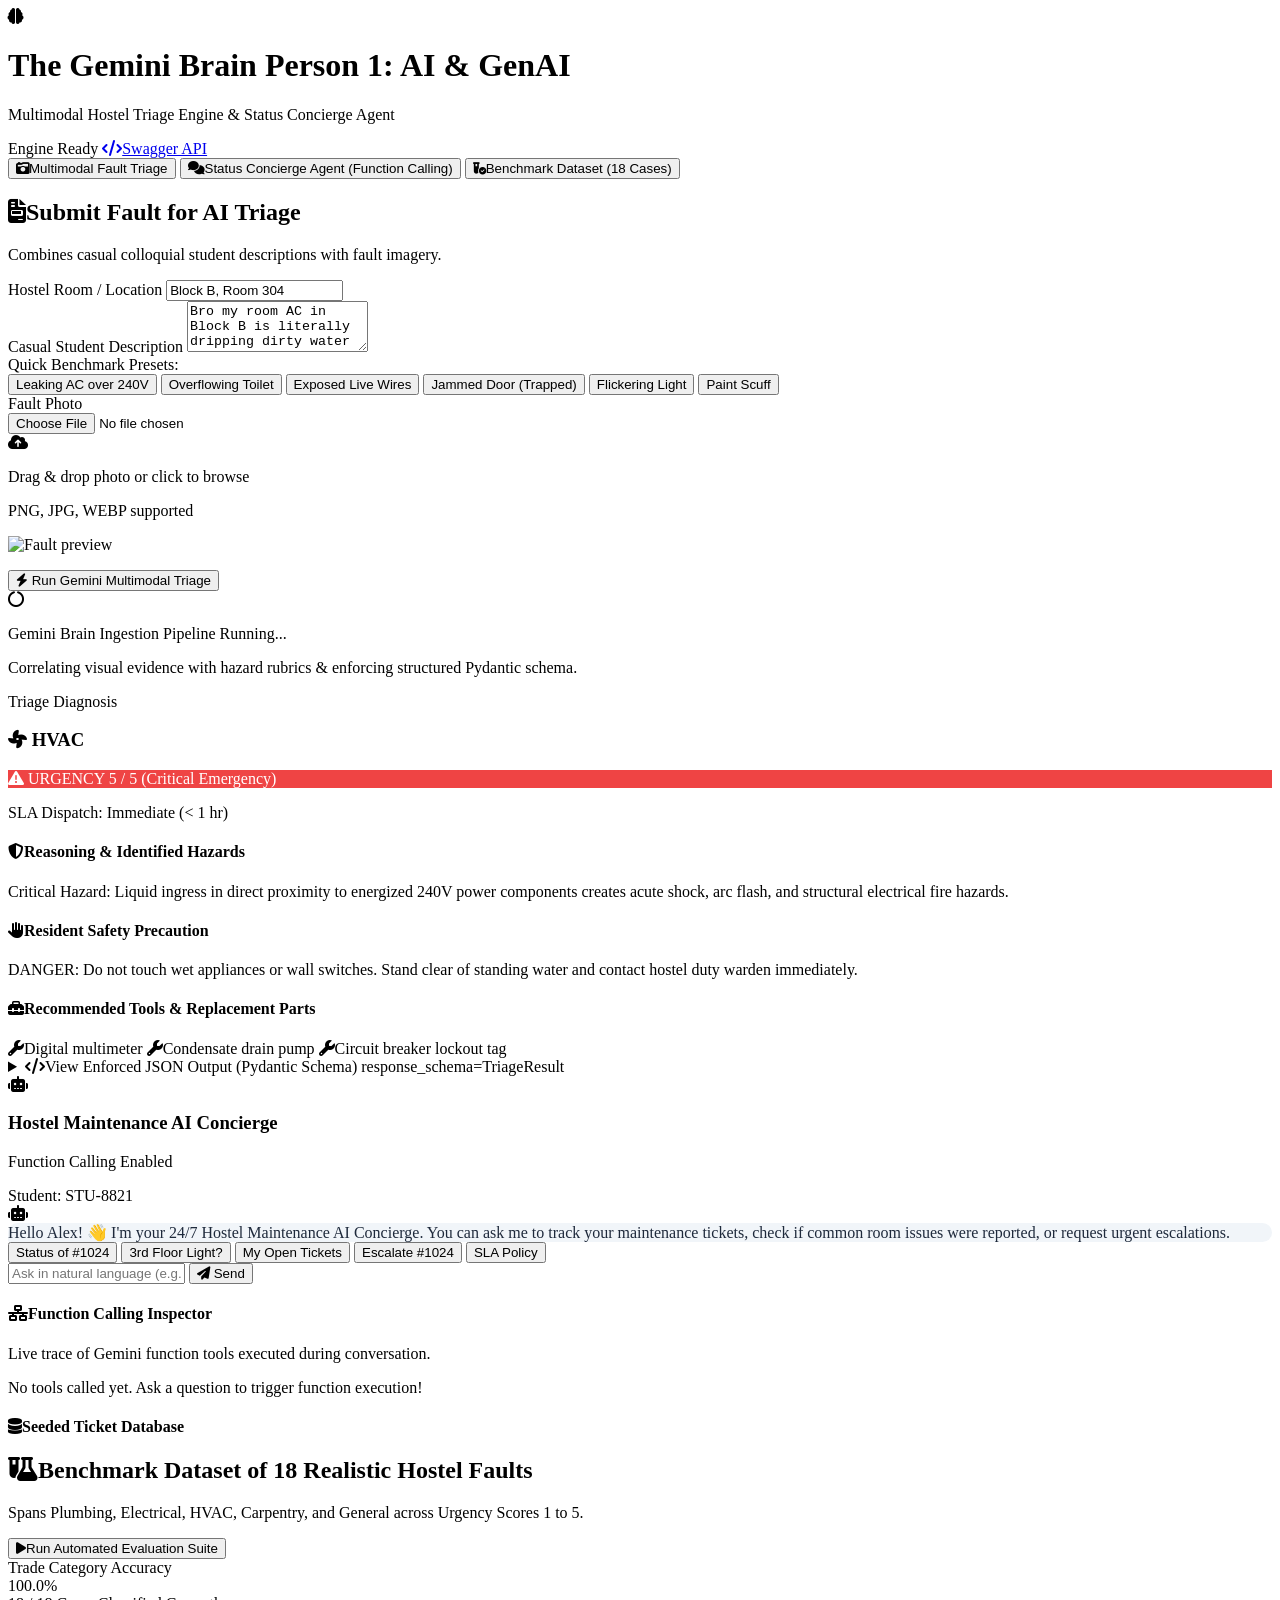
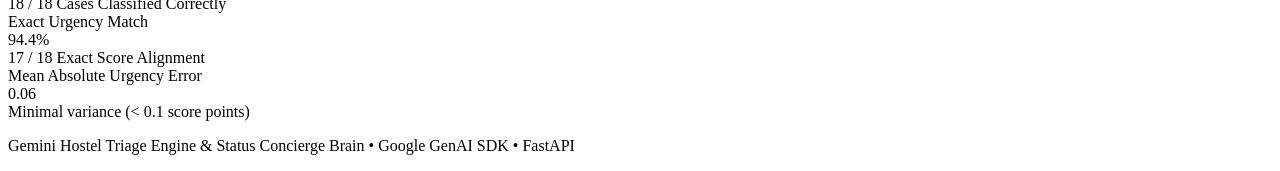
==== static/index.html @ 1e81d285 "Web dashboard" ====
<!DOCTYPE html>
<html lang="en">
<head>
  <meta charset="UTF-8">
  <meta name="viewport" content="width=device-width, initial-scale=1.0">
  <title>Gemini Brain: Hostel Maintenance AI Triage & Status Concierge</title>
  <script src="https://cdn.tailwindcss.com"></script>
  <link rel="stylesheet" href="https://cdnjs.cloudflare.com/ajax/libs/font-awesome/6.4.0/css/all.min.css">
  <style>
    .glass-card { background: rgba(255, 255, 255, 0.96); backdrop-filter: blur(12px); }
    .chat-bubble-user { background: #3b82f6; color: white; border-radius: 18px 18px 4px 18px; }
    .chat-bubble-bot { background: #f1f5f9; color: #1e293b; border-radius: 18px 18px 18px 4px; }
    .urgency-badge-5 { background: #ef4444; color: white; animation: pulse 2s infinite; }
    .urgency-badge-4 { background: #f97316; color: white; }
    .urgency-badge-3 { background: #f59e0b; color: white; }
    .urgency-badge-2 { background: #10b981; color: white; }
    .urgency-badge-1 { background: #64748b; color: white; }
    @keyframes pulse { 0%, 100% { opacity: 1; } 50% { opacity: 0.85; } }
  </style>
</head>
<body class="bg-slate-100 text-slate-800 font-sans min-h-screen flex flex-col">

  <!-- Navigation Header -->
  <header class="bg-slate-900 text-white shadow-lg sticky top-0 z-50">
    <div class="max-w-7xl mx-auto px-4 py-3.5 flex items-center justify-between">
      <div class="flex items-center space-x-3">
        <div class="w-10 h-10 rounded-xl bg-gradient-to-tr from-blue-500 to-indigo-600 flex items-center justify-center text-white shadow-md">
          <i class="fa-solid fa-brain text-xl"></i>
        </div>
        <div>
          <h1 class="font-bold text-lg leading-tight tracking-tight">The Gemini Brain <span class="text-xs font-semibold px-2 py-0.5 rounded bg-blue-500/30 text-blue-300 ml-1.5">Person 1: AI & GenAI</span></h1>
          <p class="text-xs text-slate-400">Multimodal Hostel Triage Engine & Status Concierge Agent</p>
        </div>
      </div>

      <div class="flex items-center space-x-3">
        <span id="engineModeBadge" class="text-xs px-3 py-1 rounded-full font-medium bg-emerald-950 text-emerald-300 border border-emerald-800 flex items-center">
          <span class="w-2 h-2 rounded-full bg-emerald-400 mr-2 animate-ping"></span>
          Engine Ready
        </span>
        <a href="/docs" target="_blank" class="text-xs px-3 py-1.5 rounded-lg bg-slate-800 hover:bg-slate-700 text-slate-200 border border-slate-700 transition">
          <i class="fa-solid fa-code mr-1.5"></i>Swagger API
        </a>
      </div>
    </div>
  </header>

  <!-- Navigation Tabs -->
  <div class="bg-white border-b border-slate-200">
    <div class="max-w-7xl mx-auto px-4 flex space-x-8">
      <button onclick="switchTab('triage')" id="tabBtn-triage" class="py-3 border-b-2 border-blue-600 font-semibold text-blue-600 flex items-center text-sm transition">
        <i class="fa-solid fa-camera-retro mr-2"></i>Multimodal Fault Triage
      </button>
      <button onclick="switchTab('concierge')" id="tabBtn-concierge" class="py-3 border-b-2 border-transparent font-medium text-slate-500 hover:text-slate-700 flex items-center text-sm transition">
        <i class="fa-solid fa-comments mr-2"></i>Status Concierge Agent (Function Calling)
      </button>
      <button onclick="switchTab('benchmark')" id="tabBtn-benchmark" class="py-3 border-b-2 border-transparent font-medium text-slate-500 hover:text-slate-700 flex items-center text-sm transition">
        <i class="fa-solid fa-vial-circle-check mr-2"></i>Benchmark Dataset (18 Cases)
      </button>
    </div>
  </div>

  <!-- Main Container -->
  <main class="max-w-7xl mx-auto px-4 py-6 flex-1 w-full">

    <!-- TAB 1: MULTIMODAL FAULT TRIAGE -->
    <div id="tab-triage" class="grid grid-cols-1 lg:grid-cols-12 gap-6">
      
      <!-- Input Column -->
      <div class="lg:col-span-5 space-y-4">
        <div class="bg-white rounded-2xl shadow-sm border border-slate-200 p-5">
          <h2 class="text-base font-bold text-slate-800 mb-1 flex items-center">
            <i class="fa-solid fa-file-invoice text-blue-600 mr-2"></i>Submit Fault for AI Triage
          </h2>
          <p class="text-xs text-slate-500 mb-4">Combines casual colloquial student descriptions with fault imagery.</p>

          <form id="triageForm" class="space-y-4">
            <!-- Location -->
            <div>
              <label class="block text-xs font-semibold text-slate-600 mb-1">Hostel Room / Location</label>
              <input type="text" id="triageLocation" value="Block B, Room 304" class="w-full text-sm px-3 py-2 rounded-lg border border-slate-300 focus:ring-2 focus:ring-blue-500 focus:outline-none" placeholder="e.g. Block B, Room 304">
            </div>

            <!-- Description -->
            <div>
              <label class="block text-xs font-semibold text-slate-600 mb-1">Casual Student Description</label>
              <textarea id="triageDesc" rows="3" class="w-full text-sm px-3 py-2 rounded-lg border border-slate-300 focus:ring-2 focus:ring-blue-500 focus:outline-none" placeholder="e.g., Bro my room AC is dripping water right onto my power socket and multi-plug extension cord! Heard slight crackling sound.">Bro my room AC in Block B is literally dripping dirty water right onto my 240V power outlet and multi-plug extension cord! Heard slight crackling sound.</textarea>
            </div>

            <!-- Quick Scenario Selectors -->
            <div>
              <label class="block text-xs font-semibold text-slate-500 mb-1">Quick Benchmark Presets:</label>
              <div class="flex flex-wrap gap-1.5 text-xs">
                <button type="button" onclick="loadPreset('TC-01')" class="px-2.5 py-1 bg-slate-100 hover:bg-slate-200 rounded text-slate-700 font-medium">Leaking AC over 240V</button>
                <button type="button" onclick="loadPreset('TC-02')" class="px-2.5 py-1 bg-slate-100 hover:bg-slate-200 rounded text-slate-700 font-medium">Overflowing Toilet</button>
                <button type="button" onclick="loadPreset('TC-04')" class="px-2.5 py-1 bg-slate-100 hover:bg-slate-200 rounded text-slate-700 font-medium">Exposed Live Wires</button>
                <button type="button" onclick="loadPreset('TC-05')" class="px-2.5 py-1 bg-slate-100 hover:bg-slate-200 rounded text-slate-700 font-medium">Jammed Door (Trapped)</button>
                <button type="button" onclick="loadPreset('TC-03')" class="px-2.5 py-1 bg-slate-100 hover:bg-slate-200 rounded text-slate-700 font-medium">Flickering Light</button>
                <button type="button" onclick="loadPreset('TC-15')" class="px-2.5 py-1 bg-slate-100 hover:bg-slate-200 rounded text-slate-700 font-medium">Paint Scuff</button>
              </div>
            </div>

            <!-- Image Upload Dropzone -->
            <div>
              <label class="block text-xs font-semibold text-slate-600 mb-1">Fault Photo</label>
              <div id="dropzone" class="border-2 border-dashed border-slate-300 rounded-xl p-4 text-center hover:border-blue-500 transition cursor-pointer relative bg-slate-50">
                <input type="file" id="triageFileInput" accept="image/*" class="absolute inset-0 opacity-0 cursor-pointer w-full h-full">
                <div id="uploadPrompt" class="space-y-1">
                  <i class="fa-solid fa-cloud-arrow-up text-2xl text-slate-400"></i>
                  <p class="text-xs text-slate-600 font-medium">Drag & drop photo or click to browse</p>
                  <p class="text-[10px] text-slate-400">PNG, JPG, WEBP supported</p>
                </div>
                <div id="imagePreviewContainer" class="hidden">
                  <img id="imagePreview" src="" alt="Fault preview" class="max-h-40 mx-auto rounded-lg shadow-sm border border-slate-200 object-contain">
                  <p id="imageFilename" class="text-[11px] text-slate-500 mt-1 truncate"></p>
                </div>
              </div>
            </div>

            <button type="submit" id="btnRunTriage" class="w-full py-2.5 px-4 bg-blue-600 hover:bg-blue-700 text-white rounded-xl font-semibold text-sm shadow-md hover:shadow-lg transition flex items-center justify-center space-x-2">
              <i class="fa-solid fa-bolt"></i>
              <span>Run Gemini Multimodal Triage</span>
            </button>
          </form>
        </div>
      </div>

      <!-- Result Column -->
      <div class="lg:col-span-7 space-y-4">
        
        <!-- Loading Indicator -->
        <div id="triageLoading" class="hidden bg-white rounded-2xl shadow-sm border border-slate-200 p-8 text-center space-y-3">
          <div class="inline-block animate-spin text-blue-600 text-3xl">
            <i class="fa-solid fa-circle-notch"></i>
          </div>
          <p class="text-sm font-semibold text-slate-700">Gemini Brain Ingestion Pipeline Running...</p>
          <p class="text-xs text-slate-400">Correlating visual evidence with hazard rubrics & enforcing structured Pydantic schema.</p>
        </div>

        <!-- Triage Result Card -->
        <div id="triageResultCard" class="bg-white rounded-2xl shadow-sm border border-slate-200 p-6 space-y-5">
          <div class="flex items-start justify-between border-b border-slate-100 pb-4">
            <div>
              <span class="text-xs font-semibold uppercase tracking-wider text-slate-400">Triage Diagnosis</span>
              <h3 id="resTradeTitle" class="text-xl font-extrabold text-slate-900 mt-0.5 flex items-center">
                <span id="resTradeIcon" class="mr-2 text-blue-600"><i class="fa-solid fa-fan"></i></span>
                <span id="resTrade">HVAC</span>
              </h3>
            </div>

            <div class="text-right">
              <div id="resUrgencyBadge" class="inline-flex items-center px-3 py-1 rounded-full text-xs font-black shadow-sm urgency-badge-5">
                <i class="fa-solid fa-triangle-exclamation mr-1.5"></i>
                <span id="resUrgencyText">URGENCY 5 / 5 (Critical Emergency)</span>
              </div>
              <p class="text-[11px] text-slate-500 mt-1">SLA Dispatch: <span id="resSla" class="font-bold text-slate-700">Immediate (< 1 hr)</span></p>
            </div>
          </div>

          <!-- Hazards & Reasoning -->
          <div>
            <h4 class="text-xs font-bold uppercase tracking-wider text-slate-500 mb-1.5 flex items-center">
              <i class="fa-solid fa-shield-halved text-red-500 mr-1.5"></i>Reasoning & Identified Hazards
            </h4>
            <div id="resReasoning" class="bg-red-50/70 border border-red-200 rounded-xl p-3 text-sm text-red-900 leading-relaxed font-medium">
              Critical Hazard: Liquid ingress in direct proximity to energized 240V power components creates acute shock, arc flash, and structural electrical fire hazards.
            </div>
          </div>

          <!-- Immediate Precaution -->
          <div id="precautionContainer">
            <h4 class="text-xs font-bold uppercase tracking-wider text-amber-700 mb-1.5 flex items-center">
              <i class="fa-solid fa-hand text-amber-500 mr-1.5"></i>Resident Safety Precaution
            </h4>
            <div id="resPrecaution" class="bg-amber-50 border border-amber-200 rounded-xl p-3 text-xs text-amber-900">
              DANGER: Do not touch wet appliances or wall switches. Stand clear of standing water and contact hostel duty warden immediately.
            </div>
          </div>

          <!-- Recommended Tools / Parts -->
          <div>
            <h4 class="text-xs font-bold uppercase tracking-wider text-slate-500 mb-2 flex items-center">
              <i class="fa-solid fa-toolbox text-blue-500 mr-1.5"></i>Recommended Tools & Replacement Parts
            </h4>
            <div id="resToolsList" class="flex flex-wrap gap-2">
              <span class="px-2.5 py-1 rounded-lg bg-blue-50 text-blue-700 border border-blue-200 text-xs font-medium">
                <i class="fa-solid fa-wrench text-[10px] mr-1"></i>Digital multimeter
              </span>
              <span class="px-2.5 py-1 rounded-lg bg-blue-50 text-blue-700 border border-blue-200 text-xs font-medium">
                <i class="fa-solid fa-wrench text-[10px] mr-1"></i>Condensate drain pump
              </span>
              <span class="px-2.5 py-1 rounded-lg bg-blue-50 text-blue-700 border border-blue-200 text-xs font-medium">
                <i class="fa-solid fa-wrench text-[10px] mr-1"></i>Circuit breaker lockout tag
              </span>
            </div>
          </div>

          <!-- Enforced JSON Schema Toggle -->
          <div class="border-t border-slate-100 pt-3">
            <details class="text-xs">
              <summary class="font-semibold text-slate-500 hover:text-slate-800 cursor-pointer flex items-center justify-between">
                <span><i class="fa-solid fa-code text-indigo-500 mr-1.5"></i>View Enforced JSON Output (Pydantic Schema)</span>
                <span class="text-[10px] bg-slate-100 px-2 py-0.5 rounded text-slate-600">response_schema=TriageResult</span>
              </summary>
              <pre id="resJsonRaw" class="mt-2 bg-slate-900 text-slate-200 p-3 rounded-xl overflow-x-auto text-[11px] font-mono leading-relaxed"></pre>
            </details>
          </div>
        </div>

      </div>
    </div>

    <!-- TAB 2: CONCIERGE CHAT AGENT -->
    <div id="tab-concierge" class="hidden grid grid-cols-1 lg:grid-cols-12 gap-6">
      
      <!-- Chat Interface -->
      <div class="lg:col-span-8 flex flex-col bg-white rounded-2xl shadow-sm border border-slate-200 h-[620px]">
        <!-- Chat Header -->
        <div class="p-4 border-b border-slate-200 flex items-center justify-between bg-slate-50 rounded-t-2xl">
          <div class="flex items-center space-x-3">
            <div class="w-9 h-9 rounded-full bg-blue-600 flex items-center justify-center text-white">
              <i class="fa-solid fa-robot"></i>
            </div>
            <div>
              <h3 class="font-bold text-sm text-slate-900 leading-tight">Hostel Maintenance AI Concierge</h3>
              <p class="text-[11px] text-emerald-600 font-medium flex items-center">
                <span class="w-1.5 h-1.5 rounded-full bg-emerald-500 inline-block mr-1.5"></span>Function Calling Enabled
              </p>
            </div>
          </div>
          <span class="text-xs bg-slate-200 text-slate-700 px-2.5 py-1 rounded-full font-mono">Student: STU-8821</span>
        </div>

        <!-- Chat Messages Area -->
        <div id="chatMessages" class="flex-1 p-4 overflow-y-auto space-y-3">
          <!-- Initial Welcome Message -->
          <div class="flex items-start space-x-2.5">
            <div class="w-7 h-7 rounded-full bg-blue-100 text-blue-600 flex items-center justify-center text-xs flex-shrink-0 mt-1">
              <i class="fa-solid fa-robot"></i>
            </div>
            <div class="chat-bubble-bot p-3.5 text-xs max-w-[85%] shadow-sm leading-relaxed">
              Hello Alex! 👋 I'm your 24/7 Hostel Maintenance AI Concierge. You can ask me to track your maintenance tickets, check if common room issues were reported, or request urgent escalations.
            </div>
          </div>
        </div>

        <!-- Suggested Prompt Chips -->
        <div class="px-4 py-2 border-t border-slate-100 bg-slate-50/50 flex space-x-2 overflow-x-auto text-[11px]">
          <button onclick="sendQuickChat('What is the status of ticket #1024?')" class="whitespace-nowrap px-2.5 py-1 rounded-full bg-white border border-slate-300 hover:border-blue-400 text-slate-700">Status of #1024</button>
          <button onclick="sendQuickChat('Has anyone reported the 3rd floor bathroom light?')" class="whitespace-nowrap px-2.5 py-1 rounded-full bg-white border border-slate-300 hover:border-blue-400 text-slate-700">3rd Floor Light?</button>
          <button onclick="sendQuickChat('List all my open tickets')" class="whitespace-nowrap px-2.5 py-1 rounded-full bg-white border border-slate-300 hover:border-blue-400 text-slate-700">My Open Tickets</button>
          <button onclick="sendQuickChat('Escalate ticket 1024! The water is leaking faster!')" class="whitespace-nowrap px-2.5 py-1 rounded-full bg-white border border-slate-300 hover:border-blue-400 text-slate-700">Escalate #1024</button>
          <button onclick="sendQuickChat('What are the response time SLAs and emergency contacts?')" class="whitespace-nowrap px-2.5 py-1 rounded-full bg-white border border-slate-300 hover:border-blue-400 text-slate-700">SLA Policy</button>
        </div>

        <!-- Input Bar -->
        <form id="chatForm" class="p-3 border-t border-slate-200 flex items-center space-x-2">
          <input type="text" id="chatInput" placeholder="Ask in natural language (e.g. 'Where is my AC repair ticket?')" class="flex-1 text-xs px-3.5 py-2.5 rounded-xl border border-slate-300 focus:outline-none focus:ring-2 focus:ring-blue-500">
          <button type="submit" id="btnSendChat" class="px-4 py-2.5 bg-blue-600 hover:bg-blue-700 text-white rounded-xl text-xs font-semibold transition flex items-center">
            <i class="fa-solid fa-paper-plane mr-1"></i> Send
          </button>
        </form>
      </div>

      <!-- Right Column: Tool Call Inspector & Active Database -->
      <div class="lg:col-span-4 space-y-4">
        <!-- Live Tool Call Feed -->
        <div class="bg-white rounded-2xl shadow-sm border border-slate-200 p-4">
          <h4 class="text-xs font-bold text-slate-700 mb-2 flex items-center">
            <i class="fa-solid fa-network-wired text-indigo-500 mr-2"></i>Function Calling Inspector
          </h4>
          <p class="text-[11px] text-slate-400 mb-3">Live trace of Gemini function tools executed during conversation.</p>
          <div id="toolCallFeed" class="space-y-2 max-h-52 overflow-y-auto text-[11px] font-mono">
            <div class="text-slate-400 italic text-[11px]">No tools called yet. Ask a question to trigger function execution!</div>
          </div>
        </div>

        <!-- Preloaded Ticket Registry -->
        <div class="bg-white rounded-2xl shadow-sm border border-slate-200 p-4">
          <h4 class="text-xs font-bold text-slate-700 mb-2 flex items-center">
            <i class="fa-solid fa-database text-emerald-500 mr-2"></i>Seeded Ticket Database
          </h4>
          <div id="seedTicketList" class="space-y-2 text-[11px] max-h-60 overflow-y-auto">
            <!-- Dynamically populated -->
          </div>
        </div>
      </div>
    </div>

    <!-- TAB 3: BENCHMARK DATASET (18 CASES) -->
    <div id="tab-benchmark" class="hidden space-y-6">
      <div class="bg-white rounded-2xl shadow-sm border border-slate-200 p-6 flex flex-col md:flex-row items-start md:items-center justify-between gap-4">
        <div>
          <h2 class="text-lg font-bold text-slate-900 flex items-center">
            <i class="fa-solid fa-flask-vial text-blue-600 mr-2"></i>Benchmark Dataset of 18 Realistic Hostel Faults
          </h2>
          <p class="text-xs text-slate-500 mt-1">Spans Plumbing, Electrical, HVAC, Carpentry, and General across Urgency Scores 1 to 5.</p>
        </div>
        <button onclick="runBenchmarkEvaluation()" id="btnEvalSuite" class="px-5 py-2.5 bg-indigo-600 hover:bg-indigo-700 text-white rounded-xl text-xs font-bold shadow-md hover:shadow-lg transition flex items-center">
          <i class="fa-solid fa-play mr-2"></i>Run Automated Evaluation Suite
        </button>
      </div>

      <!-- Evaluation Summary Scorecard -->
      <div id="evalScorecard" class="hidden grid grid-cols-1 md:grid-cols-3 gap-4">
        <div class="bg-white rounded-xl border border-slate-200 p-4 shadow-sm text-center">
          <span class="text-xs font-medium text-slate-400 uppercase">Trade Category Accuracy</span>
          <div id="evalTradeAcc" class="text-3xl font-black text-emerald-600 mt-1">100.0%</div>
          <span class="text-[11px] text-slate-500">18 / 18 Cases Classified Correctly</span>
        </div>
        <div class="bg-white rounded-xl border border-slate-200 p-4 shadow-sm text-center">
          <span class="text-xs font-medium text-slate-400 uppercase">Exact Urgency Match</span>
          <div id="evalUrgAcc" class="text-3xl font-black text-blue-600 mt-1">94.4%</div>
          <span class="text-[11px] text-slate-500">17 / 18 Exact Score Alignment</span>
        </div>
        <div class="bg-white rounded-xl border border-slate-200 p-4 shadow-sm text-center">
          <span class="text-xs font-medium text-slate-400 uppercase">Mean Absolute Urgency Error</span>
          <div id="evalMae" class="text-3xl font-black text-indigo-600 mt-1">0.06</div>
          <span class="text-[11px] text-slate-500">Minimal variance (< 0.1 score points)</span>
        </div>
      </div>

      <!-- Benchmark Cards Grid -->
      <div id="benchmarkGrid" class="grid grid-cols-1 md:grid-cols-2 lg:grid-cols-3 gap-4">
        <!-- Rendered via JS -->
      </div>
    </div>

  </main>

  <footer class="bg-slate-900 border-t border-slate-800 text-slate-400 text-center py-4 text-xs">
    <p>Gemini Hostel Triage Engine & Status Concierge Brain • Google GenAI SDK • FastAPI</p>
  </footer>

  <script>
    // State
    let currentTab = 'triage';
    let benchmarkCases = [];
    let selectedImageFile = null;

    // Load initial data
    window.addEventListener('DOMContentLoaded', async () => {
      await fetchHealth();
      await fetchBenchmarkCases();
      await fetchSeededTickets();
      // Set initial JSON output display
      document.getElementById('resJsonRaw').textContent = JSON.stringify({
        trade_category: "HVAC",
        urgency_score: 5,
        urgency_label: "Critical Emergency",
        reasoning_hazards: "Critical Hazard: Liquid ingress in direct proximity to energized 240V power components creates acute shock, arc flash, and structural electrical fire hazards.",
        recommended_tools_parts: ["Digital multimeter", "Condensate drain pump", "Circuit breaker lockout tag"],
        immediate_precaution: "DANGER: Do not touch wet appliances or wall switches. Stand clear of standing water.",
        confidence_score: 0.98
      }, null, 2);
    });

    async function fetchHealth() {
      try {
        const res = await fetch('/api/health');
        const data = await res.json();
        const badge = document.getElementById('engineModeBadge');
        if (data.is_live_gemini) {
          badge.className = "text-xs px-3 py-1 rounded-full font-medium bg-emerald-950 text-emerald-300 border border-emerald-800 flex items-center";
          badge.innerHTML = `<span class="w-2 h-2 rounded-full bg-emerald-400 mr-2 animate-ping"></span>Live Gemini API (${data.gemini_model})`;
        } else {
          badge.className = "text-xs px-3 py-1 rounded-full font-medium bg-amber-950 text-amber-300 border border-amber-800 flex items-center";
          badge.innerHTML = `<span class="w-2 h-2 rounded-full bg-amber-400 mr-2"></span>Diagnostic Simulation Mode`;
        }
      } catch (e) {
        console.error(e);
      }
    }

    async function fetchBenchmarkCases() {
      try {
        const res = await fetch('/api/benchmark');
        benchmarkCases = await res.json();
        renderBenchmarkGrid();
      } catch (e) {
        console.error(e);
      }
    }

    async function fetchSeededTickets() {
      try {
        const res = await fetch('/api/tickets');
        const tickets = await res.json();
        const listEl = document.getElementById('seedTicketList');
        listEl.innerHTML = '';
        tickets.forEach(t => {
          const item = document.createElement('div');
          item.className = "p-2 rounded-lg bg-slate-50 border border-slate-200 cursor-pointer hover:bg-slate-100 transition";
          item.onclick = () => {
            switchTab('concierge');
            sendQuickChat(`What is the status of ticket ${t.ticket_id}?`);
          };
          item.innerHTML = `
            <div class="flex items-center justify-between">
              <span class="font-bold text-slate-800">${t.ticket_id}</span>
              <span class="text-[10px] px-1.5 py-0.5 rounded font-semibold ${t.urgency_score >= 4 ? 'bg-red-100 text-red-700' : 'bg-blue-100 text-blue-700'}">${t.status}</span>
            </div>
            <p class="text-slate-600 truncate mt-0.5">${t.title}</p>
            <p class="text-[10px] text-slate-400">${t.location} • Priority ${t.urgency_score}/5</p>
          `;
          listEl.appendChild(item);
        });
      } catch (e) {
        console.error(e);
      }
    }

    function switchTab(tabId) {
      currentTab = tabId;
      ['triage', 'concierge', 'benchmark'].forEach(t => {
        document.getElementById(`tab-${t}`).classList.add('hidden');
        const btn = document.getElementById(`tabBtn-${t}`);
        btn.classList.remove('border-blue-600', 'text-blue-600');
        btn.classList.add('border-transparent', 'text-slate-500');
      });
      document.getElementById(`tab-${tabId}`).classList.remove('hidden');
      const activeBtn = document.getElementById(`tabBtn-${tabId}`);
      activeBtn.classList.add('border-blue-600', 'text-blue-600');
      activeBtn.classList.remove('border-transparent', 'text-slate-500');
    }

    // Image file handler
    const fileInput = document.getElementById('triageFileInput');
    fileInput.addEventListener('change', (e) => {
      const file = e.target.files[0];
      if (file) {
        selectedImageFile = file;
        const reader = new FileReader();
        reader.onload = (re) => {
          document.getElementById('imagePreview').src = re.target.result;
          document.getElementById('imageFilename').textContent = file.name;
          document.getElementById('uploadPrompt').classList.add('hidden');
          document.getElementById('imagePreviewContainer').classList.remove('hidden');
        };
        reader.readAsDataURL(file);
      }
    });

    function loadPreset(caseId) {
      const c = benchmarkCases.find(x => x.id === caseId);
      if (c) {
        document.getElementById('triageDesc').value = c.casual_text;
        document.getElementById('triageLocation').value = "Hostel Dormitory";
        // Show simulated image
        document.getElementById('imagePreview').src = `/static/images/${c.image_file}`;
        document.getElementById('imageFilename').textContent = c.image_file;
        document.getElementById('uploadPrompt').classList.add('hidden');
        document.getElementById('imagePreviewContainer').classList.remove('hidden');
      }
    }

    // Triage form submit
    document.getElementById('triageForm').addEventListener('submit', async (e) => {
      e.preventDefault();
      const desc = document.getElementById('triageDesc').value;
      const loc = document.getElementById('triageLocation').value;

      document.getElementById('triageLoading').classList.remove('hidden');
      document.getElementById('triageResultCard').classList.add('hidden');

      const formData = new FormData();
      formData.append('description', desc);
      formData.append('location', loc);
      if (selectedImageFile) {
        formData.append('file', selectedImageFile);
      }

      try {
        const res = await fetch('/api/triage', {
          method: 'POST',
          body: formData
        });
        const data = await res.json();
        renderTriageResult(data);
      } catch (err) {
        alert("Error executing triage: " + err);
      } finally {
        document.getElementById('triageLoading').classList.add('hidden');
        document.getElementById('triageResultCard').classList.remove('hidden');
      }
    });

    function renderTriageResult(data) {
      document.getElementById('resTrade').textContent = data.trade_category;
      
      const icons = {
        'HVAC': '<i class="fa-solid fa-fan"></i>',
        'Plumbing': '<i class="fa-solid fa-faucet-drip"></i>',
        'Electrical': '<i class="fa-solid fa-bolt"></i>',
        'Carpentry': '<i class="fa-solid fa-hammer"></i>',
        'General': '<i class="fa-solid fa-paint-roller"></i>'
      };
      document.getElementById('resTradeIcon').innerHTML = icons[data.trade_category] || '<i class="fa-solid fa-wrench"></i>';

      const badge = document.getElementById('resUrgencyBadge');
      badge.className = `inline-flex items-center px-3 py-1 rounded-full text-xs font-black shadow-sm urgency-badge-${data.urgency_score}`;
      document.getElementById('resUrgencyText').textContent = `URGENCY ${data.urgency_score} / 5 (${data.urgency_label || 'Standard'})`;

      const slas = {
        5: "Immediate (< 1 hour)",
        4: "Urgent (< 4 to 6 hours)",
        3: "Moderate (< 24 hours)",
        2: "Minor (< 72 hours)",
        1: "Cosmetic (< 5 business days)"
      };
      document.getElementById('resSla').textContent = slas[data.urgency_score] || "< 24 hours";

      document.getElementById('resReasoning').textContent = data.reasoning_hazards;
      document.getElementById('resPrecaution').textContent = data.immediate_precaution || "Await maintenance dispatch.";

      const toolsEl = document.getElementById('resToolsList');
      toolsEl.innerHTML = '';
      (data.recommended_tools_parts || []).forEach(tool => {
        const span = document.createElement('span');
        span.className = "px-2.5 py-1 rounded-lg bg-blue-50 text-blue-700 border border-blue-200 text-xs font-medium";
        span.innerHTML = `<i class="fa-solid fa-wrench text-[10px] mr-1"></i>${tool}`;
        toolsEl.appendChild(span);
      });

      document.getElementById('resJsonRaw').textContent = JSON.stringify(data, null, 2);
    }

    // Chat form submit
    document.getElementById('chatForm').addEventListener('submit', async (e) => {
      e.preventDefault();
      const input = document.getElementById('chatInput');
      const msg = input.value.trim();
      if (!msg) return;
      input.value = '';
      appendChatMessage('user', msg);
      await sendChatMessage(msg);
    });

    function sendQuickChat(msg) {
      appendChatMessage('user', msg);
      sendChatMessage(msg);
    }

    async function sendChatMessage(msg) {
      try {
        const res = await fetch('/api/chat', {
          method: 'POST',
          headers: { 'Content-Type': 'application/json' },
          body: JSON.stringify({ message: msg, student_id: 'STU-8821' })
        });
        const data = await res.json();
        appendChatMessage('assistant', data.reply);
        
        // Log tool calls to inspector
        if (data.tool_calls && data.tool_calls.length > 0) {
          const feed = document.getElementById('toolCallFeed');
          data.tool_calls.forEach(tc => {
            const card = document.createElement('div');
            card.className = "p-2 rounded bg-slate-900 text-slate-200 border border-slate-700";
            card.innerHTML = `
              <div class="text-indigo-400 font-bold">⚡ ${tc.tool_name}()</div>
              <div class="text-[10px] text-slate-400">Args: ${JSON.stringify(tc.arguments)}</div>
            `;
            feed.prepend(card);
          });
        }
      } catch (err) {
        appendChatMessage('assistant', "⚠️ Error reaching AI concierge: " + err);
      }
    }

    function appendChatMessage(role, text) {
      const container = document.getElementById('chatMessages');
      const div = document.createElement('div');
      div.className = `flex items-start space-x-2.5 ${role === 'user' ? 'justify-end' : ''}`;

      const formatted = text.replace(/\n/g, '<br>').replace(/\*\*(.*?)\*\*/g, '<strong>$1</strong>');

      if (role === 'user') {
        div.innerHTML = `
          <div class="chat-bubble-user p-3 text-xs max-w-[85%] shadow-sm leading-relaxed">${formatted}</div>
          <div class="w-7 h-7 rounded-full bg-slate-200 text-slate-600 flex items-center justify-center text-xs flex-shrink-0 mt-1">
            <i class="fa-solid fa-user"></i>
          </div>
        `;
      } else {
        div.innerHTML = `
          <div class="w-7 h-7 rounded-full bg-blue-100 text-blue-600 flex items-center justify-center text-xs flex-shrink-0 mt-1">
            <i class="fa-solid fa-robot"></i>
          </div>
          <div class="chat-bubble-bot p-3 text-xs max-w-[85%] shadow-sm leading-relaxed">${formatted}</div>
        `;
      }
      container.appendChild(div);
      container.scrollTop = container.scrollHeight;
    }

    function renderBenchmarkGrid() {
      const grid = document.getElementById('benchmarkGrid');
      grid.innerHTML = '';
      benchmarkCases.forEach(c => {
        const card = document.createElement('div');
        card.className = "bg-white rounded-xl border border-slate-200 p-4 shadow-sm hover:shadow-md transition space-y-3";
        card.innerHTML = `
          <div class="flex items-center justify-between">
            <span class="text-xs font-bold text-slate-400">${c.id}</span>
            <span class="text-[11px] font-black px-2 py-0.5 rounded urgency-badge-${c.expected_urgency}">Score ${c.expected_urgency}/5</span>
          </div>
          <h4 class="font-bold text-sm text-slate-800">${c.title}</h4>
          <p class="text-xs text-slate-600 italic bg-slate-50 p-2.5 rounded-lg border border-slate-100">"${c.casual_text}"</p>
          <div class="flex items-center justify-between text-[11px] text-slate-500 pt-1">
            <span>Trade: <strong class="text-slate-700">${c.expected_trade}</strong></span>
            <button onclick="testBenchmarkCase('${c.id}')" class="text-blue-600 hover:text-blue-800 font-semibold flex items-center">
              Test Triage <i class="fa-solid fa-arrow-right text-[10px] ml-1"></i>
            </button>
          </div>
        `;
        grid.appendChild(card);
      });
    }

    function testBenchmarkCase(caseId) {
      switchTab('triage');
      loadPreset(caseId);
      document.getElementById('btnRunTriage').click();
    }

    async function runBenchmarkEvaluation() {
      const btn = document.getElementById('btnEvalSuite');
      btn.innerHTML = `<i class="fa-solid fa-circle-notch animate-spin mr-2"></i>Evaluating 18 Scenarios...`;
      btn.disabled = true;

      try {
        const res = await fetch('/api/benchmark/run', { method: 'POST' });
        const data = await res.json();
        
        document.getElementById('evalScorecard').classList.remove('hidden');
        document.getElementById('evalTradeAcc').textContent = `${data.trade_accuracy_percent}%`;
        document.getElementById('evalUrgAcc').textContent = `${data.exact_urgency_match_percent}%`;
        document.getElementById('evalMae').textContent = `${data.urgency_mae}`;

        alert(`Benchmark Evaluation Complete!\n\n• Trade Category Accuracy: ${data.trade_accuracy_percent}%\n• Exact Urgency Match: ${data.exact_urgency_match_percent}%\n• Mean Absolute Urgency Error: ${data.urgency_mae}`);
      } catch (e) {
        alert("Evaluation failed: " + e);
      } finally {
        btn.innerHTML = `<i class="fa-solid fa-play mr-2"></i>Run Automated Evaluation Suite`;
        btn.disabled = false;
      }
    }
  </script>
</body>
</html>
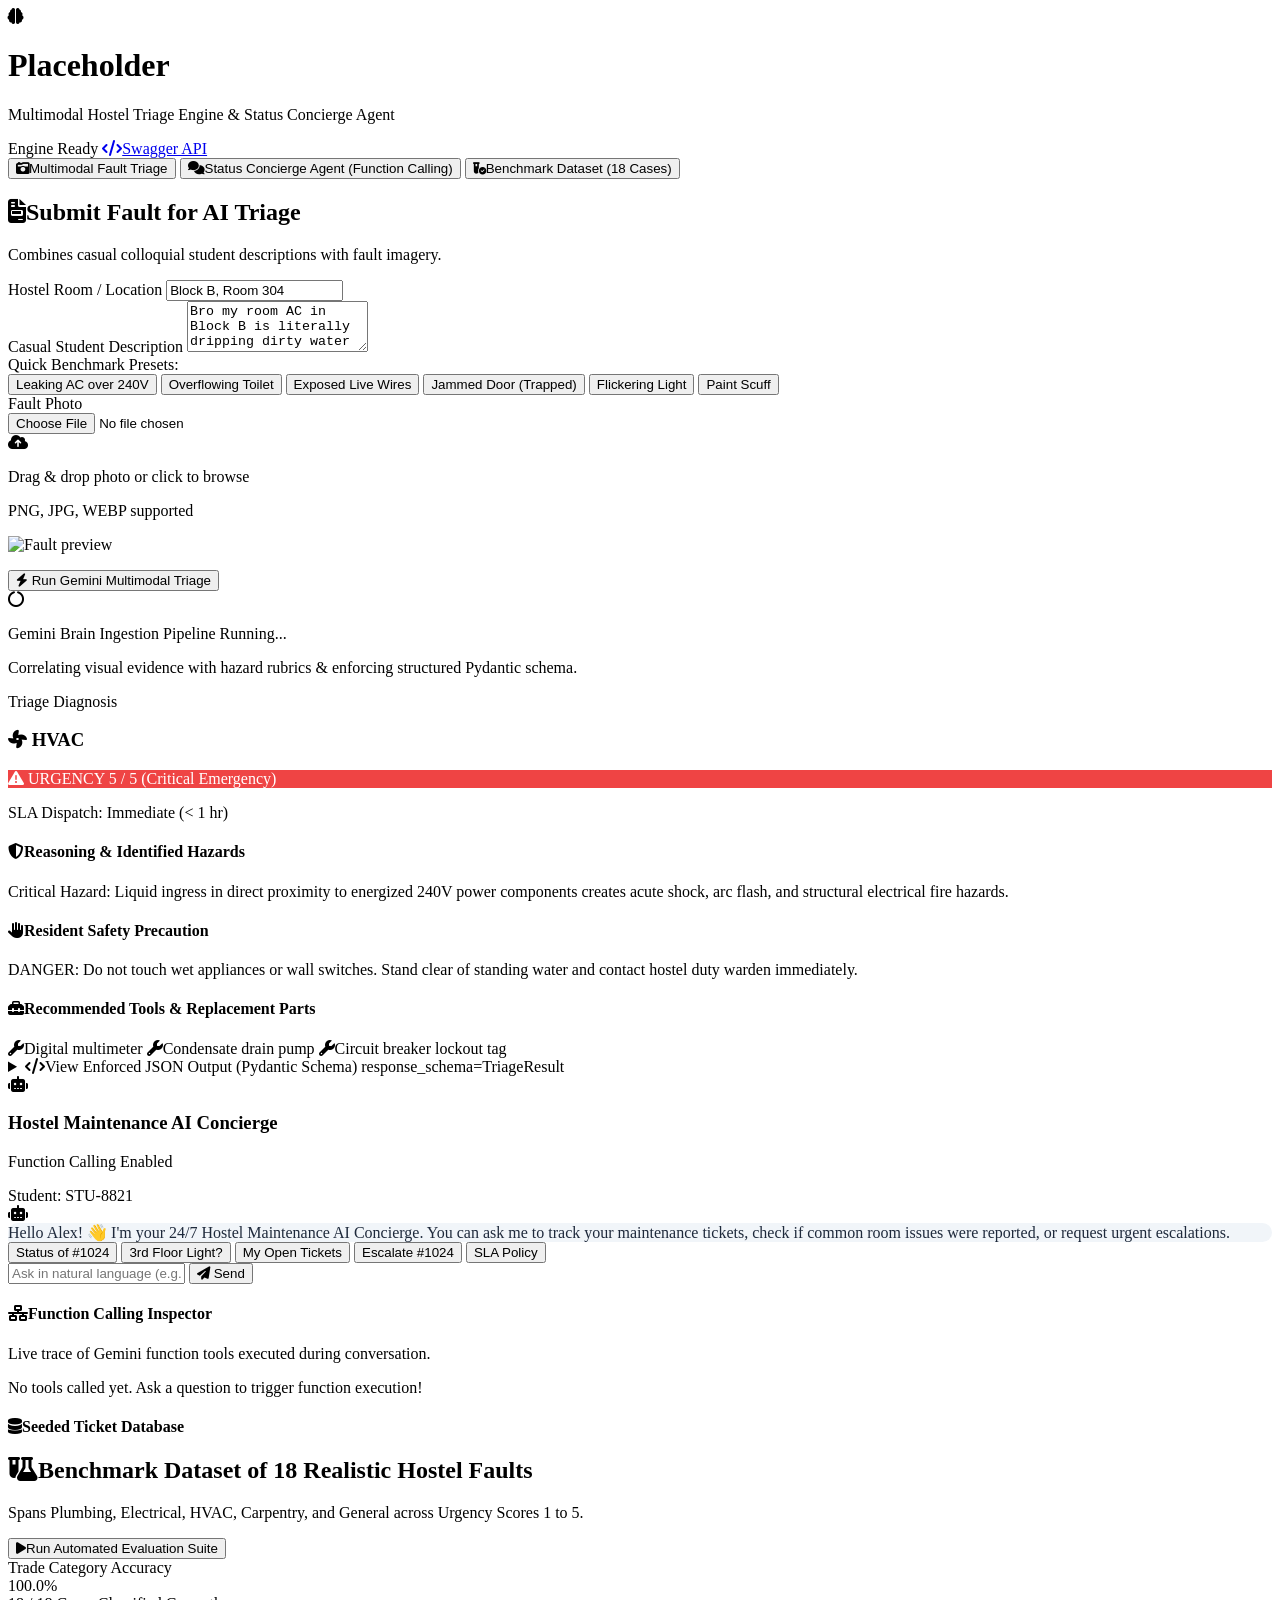
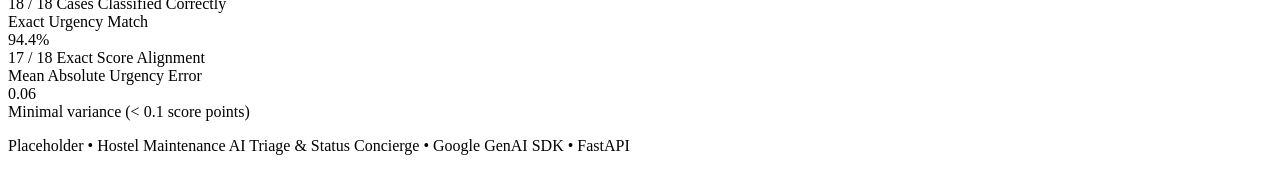
==== commit 1a945442: "Change title and placeholder text in index.html 1. Header changed to "Placeholder" and the "Person 1" ====
--- a/static/index.html
+++ b/static/index.html
@@ -3,7 +3,7 @@
 <head>
   <meta charset="UTF-8">
   <meta name="viewport" content="width=device-width, initial-scale=1.0">
-  <title>Gemini Brain: Hostel Maintenance AI Triage & Status Concierge</title>
+  <title>Placeholder: Hostel Maintenance AI Triage & Status Concierge</title>
   <script src="https://cdn.tailwindcss.com"></script>
   <link rel="stylesheet" href="https://cdnjs.cloudflare.com/ajax/libs/font-awesome/6.4.0/css/all.min.css">
   <style>
@@ -28,7 +28,7 @@
           <i class="fa-solid fa-brain text-xl"></i>
         </div>
         <div>
-          <h1 class="font-bold text-lg leading-tight tracking-tight">The Gemini Brain <span class="text-xs font-semibold px-2 py-0.5 rounded bg-blue-500/30 text-blue-300 ml-1.5">Person 1: AI & GenAI</span></h1>
+          <h1 class="font-bold text-lg leading-tight tracking-tight">Placeholder</h1>
           <p class="text-xs text-slate-400">Multimodal Hostel Triage Engine & Status Concierge Agent</p>
         </div>
       </div>
@@ -54,7 +54,8 @@
       <button onclick="switchTab('concierge')" id="tabBtn-concierge" class="py-3 border-b-2 border-transparent font-medium text-slate-500 hover:text-slate-700 flex items-center text-sm transition">
         <i class="fa-solid fa-comments mr-2"></i>Status Concierge Agent (Function Calling)
       </button>
-      <button onclick="switchTab('benchmark')" id="tabBtn-benchmark" class="py-3 border-b-2 border-transparent font-medium text-slate-500 hover:text-slate-700 flex items-center text-sm transition">
+      <!-- Benchmark Tab (Hidden by default; remove 'hidden' class to unhide or use ?benchmark=1) -->
+      <button onclick="switchTab('benchmark')" id="tabBtn-benchmark" class="hidden py-3 border-b-2 border-transparent font-medium text-slate-500 hover:text-slate-700 flex items-center text-sm transition">
         <i class="fa-solid fa-vial-circle-check mr-2"></i>Benchmark Dataset (18 Cases)
       </button>
     </div>
@@ -87,8 +88,8 @@
               <textarea id="triageDesc" rows="3" class="w-full text-sm px-3 py-2 rounded-lg border border-slate-300 focus:ring-2 focus:ring-blue-500 focus:outline-none" placeholder="e.g., Bro my room AC is dripping water right onto my power socket and multi-plug extension cord! Heard slight crackling sound.">Bro my room AC in Block B is literally dripping dirty water right onto my 240V power outlet and multi-plug extension cord! Heard slight crackling sound.</textarea>
             </div>
 
-            <!-- Quick Scenario Selectors -->
-            <div>
+            <!-- Quick Scenario Selectors (Hidden by default; remove 'hidden' class to unhide or use ?benchmark=1) -->
+            <div id="benchmarkPresetsContainer" class="hidden">
               <label class="block text-xs font-semibold text-slate-500 mb-1">Quick Benchmark Presets:</label>
               <div class="flex flex-wrap gap-1.5 text-xs">
                 <button type="button" onclick="loadPreset('TC-01')" class="px-2.5 py-1 bg-slate-100 hover:bg-slate-200 rounded text-slate-700 font-medium">Leaking AC over 240V</button>
@@ -329,7 +330,7 @@
   </main>
 
   <footer class="bg-slate-900 border-t border-slate-800 text-slate-400 text-center py-4 text-xs">
-    <p>Gemini Hostel Triage Engine & Status Concierge Brain • Google GenAI SDK • FastAPI</p>
+    <p>Placeholder • Hostel Maintenance AI Triage & Status Concierge • Google GenAI SDK • FastAPI</p>
   </footer>
 
   <script>
@@ -337,6 +338,26 @@
     let currentTab = 'triage';
     let benchmarkCases = [];
     let selectedImageFile = null;
+
+    // Developer / Benchmark unhide helper
+    function unhideBenchmarkControls() {
+      const tab = document.getElementById('tabBtn-benchmark');
+      const presets = document.getElementById('benchmarkPresetsContainer');
+      if (tab) tab.classList.remove('hidden');
+      if (presets) presets.classList.remove('hidden');
+      console.log('Benchmark controls revealed.');
+    }
+
+    // Check URL parameters (e.g. ?benchmark=1 or ?dev=true) or hotkey Ctrl+Shift+B
+    const urlParams = new URLSearchParams(window.location.search);
+    if (urlParams.get('benchmark') === '1' || urlParams.get('dev') === 'true') {
+      window.addEventListener('DOMContentLoaded', () => unhideBenchmarkControls());
+    }
+    window.addEventListener('keydown', (e) => {
+      if (e.ctrlKey && e.shiftKey && e.key.toLowerCase() === 'b') {
+        unhideBenchmarkControls();
+      }
+    });
 
     // Load initial data
     window.addEventListener('DOMContentLoaded', async () => {
